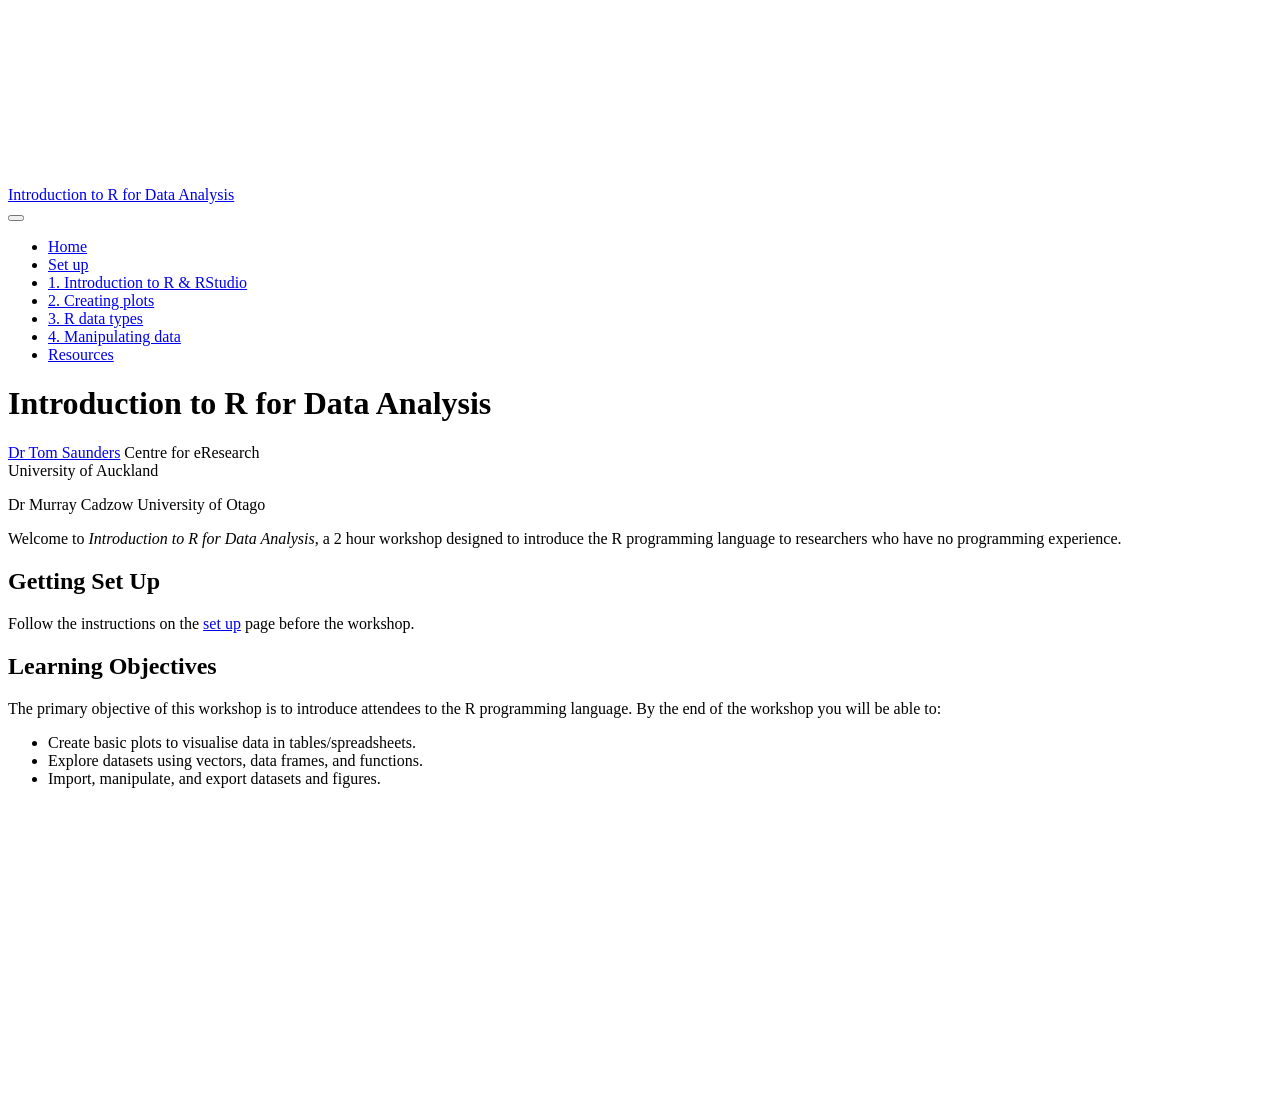
==== docs/index.html @ 5dd029f7 "Render site" ====
<!DOCTYPE html>
<html xmlns="http://www.w3.org/1999/xhtml" lang="en" xml:lang="en"><head>

<meta charset="utf-8">
<meta name="generator" content="quarto-1.6.40">

<meta name="viewport" content="width=device-width, initial-scale=1.0, user-scalable=yes">


<title>Introduction to R for Data Analysis</title>
<style>
code{white-space: pre-wrap;}
span.smallcaps{font-variant: small-caps;}
div.columns{display: flex; gap: min(4vw, 1.5em);}
div.column{flex: auto; overflow-x: auto;}
div.hanging-indent{margin-left: 1.5em; text-indent: -1.5em;}
ul.task-list{list-style: none;}
ul.task-list li input[type="checkbox"] {
  width: 0.8em;
  margin: 0 0.8em 0.2em -1em; /* quarto-specific, see https://github.com/quarto-dev/quarto-cli/issues/4556 */ 
  vertical-align: middle;
}
</style>


<script src="site_libs/quarto-nav/quarto-nav.js"></script>
<script src="site_libs/quarto-nav/headroom.min.js"></script>
<script src="site_libs/clipboard/clipboard.min.js"></script>
<script src="site_libs/quarto-search/autocomplete.umd.js"></script>
<script src="site_libs/quarto-search/fuse.min.js"></script>
<script src="site_libs/quarto-search/quarto-search.js"></script>
<meta name="quarto:offset" content="./">
<script src="site_libs/quarto-html/quarto.js"></script>
<script src="site_libs/quarto-html/popper.min.js"></script>
<script src="site_libs/quarto-html/tippy.umd.min.js"></script>
<script src="site_libs/quarto-html/anchor.min.js"></script>
<link href="site_libs/quarto-html/tippy.css" rel="stylesheet">
<link href="site_libs/quarto-html/quarto-syntax-highlighting-549806ee2085284f45b00abea8c6df48.css" rel="stylesheet" id="quarto-text-highlighting-styles">
<script src="site_libs/bootstrap/bootstrap.min.js"></script>
<link href="site_libs/bootstrap/bootstrap-icons.css" rel="stylesheet">
<link href="site_libs/bootstrap/bootstrap-d4be639c637f3db3c684c66cefad7e0c.min.css" rel="stylesheet" append-hash="true" id="quarto-bootstrap" data-mode="light">
<script id="quarto-search-options" type="application/json">{
  "location": "navbar",
  "copy-button": false,
  "collapse-after": 3,
  "panel-placement": "end",
  "type": "overlay",
  "limit": 50,
  "keyboard-shortcut": [
    "f",
    "/",
    "s"
  ],
  "show-item-context": false,
  "language": {
    "search-no-results-text": "No results",
    "search-matching-documents-text": "matching documents",
    "search-copy-link-title": "Copy link to search",
    "search-hide-matches-text": "Hide additional matches",
    "search-more-match-text": "more match in this document",
    "search-more-matches-text": "more matches in this document",
    "search-clear-button-title": "Clear",
    "search-text-placeholder": "",
    "search-detached-cancel-button-title": "Cancel",
    "search-submit-button-title": "Submit",
    "search-label": "Search"
  }
}</script>


</head>

<body class="nav-fixed fullcontent">

<div id="quarto-search-results"></div>
  <header id="quarto-header" class="headroom fixed-top">
    <nav class="navbar navbar-expand-lg " data-bs-theme="dark">
      <div class="navbar-container container-fluid">
      <div class="navbar-brand-container mx-auto">
    <a class="navbar-brand" href="./index.html">
    <span class="navbar-title">Introduction to R for Data Analysis</span>
    </a>
  </div>
            <div id="quarto-search" class="" title="Search"></div>
          <button class="navbar-toggler" type="button" data-bs-toggle="collapse" data-bs-target="#navbarCollapse" aria-controls="navbarCollapse" role="menu" aria-expanded="false" aria-label="Toggle navigation" onclick="if (window.quartoToggleHeadroom) { window.quartoToggleHeadroom(); }">
  <span class="navbar-toggler-icon"></span>
</button>
          <div class="collapse navbar-collapse" id="navbarCollapse">
            <ul class="navbar-nav navbar-nav-scroll me-auto">
  <li class="nav-item">
    <a class="nav-link active" href="./index.html" aria-current="page"> 
<span class="menu-text">Home</span></a>
  </li>  
  <li class="nav-item">
    <a class="nav-link" href="./setup.html"> 
<span class="menu-text">Set up</span></a>
  </li>  
  <li class="nav-item">
    <a class="nav-link" href="./01_rstudio.html"> 
<span class="menu-text">1. Introduction to R &amp; RStudio</span></a>
  </li>  
  <li class="nav-item">
    <a class="nav-link" href="./02_ggplot.html"> 
<span class="menu-text">2. Creating plots</span></a>
  </li>  
  <li class="nav-item">
    <a class="nav-link" href="./03_explore.html"> 
<span class="menu-text">3. R data types</span></a>
  </li>  
  <li class="nav-item">
    <a class="nav-link" href="./04_dplyr.html"> 
<span class="menu-text">4. Manipulating data</span></a>
  </li>  
  <li class="nav-item">
    <a class="nav-link" href="./resources.html"> 
<span class="menu-text">Resources</span></a>
  </li>  
</ul>
          </div> <!-- /navcollapse -->
            <div class="quarto-navbar-tools">
</div>
      </div> <!-- /container-fluid -->
    </nav>
</header>
<!-- content -->
<div id="quarto-content" class="quarto-container page-columns page-rows-contents page-layout-article page-navbar">
<!-- sidebar -->
<!-- margin-sidebar -->
    
<!-- main -->
<main class="content" id="quarto-document-content">

<header id="title-block-header" class="quarto-title-block default">
<div class="quarto-title">
<h1 class="title">Introduction to R for Data Analysis</h1>
</div>



<div class="quarto-title-meta">

    
  
    
  </div>
  


</header>


<p><a href="https://profiles.auckland.ac.nz/tom-saunders">Dr Tom Saunders</a> Centre for eResearch<br>
University of Auckland</p>
<p>Dr Murray Cadzow University of Otago</p>
<p>Welcome to <em>Introduction to R for Data Analysis</em>, a 2 hour workshop designed to introduce the R programming language to researchers who have no programming experience.</p>
<section id="getting-set-up" class="level1">
<h1>Getting Set Up</h1>
<p>Follow the instructions on the <a href="setup.html">set up</a> page before the workshop.</p>
</section>
<section id="learning-objectives" class="level1">
<h1>Learning Objectives</h1>
<p>The primary objective of this workshop is to introduce attendees to the R programming language. By the end of the workshop you will be able to:</p>
<ul>
<li>Create basic plots to visualise data in tables/spreadsheets.</li>
<li>Explore datasets using vectors, data frames, and functions.</li>
<li>Import, manipulate, and export datasets and figures.</li>
</ul>


</section>

</main> <!-- /main -->
<script id="quarto-html-after-body" type="application/javascript">
window.document.addEventListener("DOMContentLoaded", function (event) {
  const toggleBodyColorMode = (bsSheetEl) => {
    const mode = bsSheetEl.getAttribute("data-mode");
    const bodyEl = window.document.querySelector("body");
    if (mode === "dark") {
      bodyEl.classList.add("quarto-dark");
      bodyEl.classList.remove("quarto-light");
    } else {
      bodyEl.classList.add("quarto-light");
      bodyEl.classList.remove("quarto-dark");
    }
  }
  const toggleBodyColorPrimary = () => {
    const bsSheetEl = window.document.querySelector("link#quarto-bootstrap");
    if (bsSheetEl) {
      toggleBodyColorMode(bsSheetEl);
    }
  }
  toggleBodyColorPrimary();  
  const icon = "";
  const anchorJS = new window.AnchorJS();
  anchorJS.options = {
    placement: 'right',
    icon: icon
  };
  anchorJS.add('.anchored');
  const isCodeAnnotation = (el) => {
    for (const clz of el.classList) {
      if (clz.startsWith('code-annotation-')) {                     
        return true;
      }
    }
    return false;
  }
  const onCopySuccess = function(e) {
    // button target
    const button = e.trigger;
    // don't keep focus
    button.blur();
    // flash "checked"
    button.classList.add('code-copy-button-checked');
    var currentTitle = button.getAttribute("title");
    button.setAttribute("title", "Copied!");
    let tooltip;
    if (window.bootstrap) {
      button.setAttribute("data-bs-toggle", "tooltip");
      button.setAttribute("data-bs-placement", "left");
      button.setAttribute("data-bs-title", "Copied!");
      tooltip = new bootstrap.Tooltip(button, 
        { trigger: "manual", 
          customClass: "code-copy-button-tooltip",
          offset: [0, -8]});
      tooltip.show();    
    }
    setTimeout(function() {
      if (tooltip) {
        tooltip.hide();
        button.removeAttribute("data-bs-title");
        button.removeAttribute("data-bs-toggle");
        button.removeAttribute("data-bs-placement");
      }
      button.setAttribute("title", currentTitle);
      button.classList.remove('code-copy-button-checked');
    }, 1000);
    // clear code selection
    e.clearSelection();
  }
  const getTextToCopy = function(trigger) {
      const codeEl = trigger.previousElementSibling.cloneNode(true);
      for (const childEl of codeEl.children) {
        if (isCodeAnnotation(childEl)) {
          childEl.remove();
        }
      }
      return codeEl.innerText;
  }
  const clipboard = new window.ClipboardJS('.code-copy-button:not([data-in-quarto-modal])', {
    text: getTextToCopy
  });
  clipboard.on('success', onCopySuccess);
  if (window.document.getElementById('quarto-embedded-source-code-modal')) {
    const clipboardModal = new window.ClipboardJS('.code-copy-button[data-in-quarto-modal]', {
      text: getTextToCopy,
      container: window.document.getElementById('quarto-embedded-source-code-modal')
    });
    clipboardModal.on('success', onCopySuccess);
  }
    var localhostRegex = new RegExp(/^(?:http|https):\/\/localhost\:?[0-9]*\//);
    var mailtoRegex = new RegExp(/^mailto:/);
      var filterRegex = new RegExp('/' + window.location.host + '/');
    var isInternal = (href) => {
        return filterRegex.test(href) || localhostRegex.test(href) || mailtoRegex.test(href);
    }
    // Inspect non-navigation links and adorn them if external
 	var links = window.document.querySelectorAll('a[href]:not(.nav-link):not(.navbar-brand):not(.toc-action):not(.sidebar-link):not(.sidebar-item-toggle):not(.pagination-link):not(.no-external):not([aria-hidden]):not(.dropdown-item):not(.quarto-navigation-tool):not(.about-link)');
    for (var i=0; i<links.length; i++) {
      const link = links[i];
      if (!isInternal(link.href)) {
        // undo the damage that might have been done by quarto-nav.js in the case of
        // links that we want to consider external
        if (link.dataset.originalHref !== undefined) {
          link.href = link.dataset.originalHref;
        }
      }
    }
  function tippyHover(el, contentFn, onTriggerFn, onUntriggerFn) {
    const config = {
      allowHTML: true,
      maxWidth: 500,
      delay: 100,
      arrow: false,
      appendTo: function(el) {
          return el.parentElement;
      },
      interactive: true,
      interactiveBorder: 10,
      theme: 'quarto',
      placement: 'bottom-start',
    };
    if (contentFn) {
      config.content = contentFn;
    }
    if (onTriggerFn) {
      config.onTrigger = onTriggerFn;
    }
    if (onUntriggerFn) {
      config.onUntrigger = onUntriggerFn;
    }
    window.tippy(el, config); 
  }
  const noterefs = window.document.querySelectorAll('a[role="doc-noteref"]');
  for (var i=0; i<noterefs.length; i++) {
    const ref = noterefs[i];
    tippyHover(ref, function() {
      // use id or data attribute instead here
      let href = ref.getAttribute('data-footnote-href') || ref.getAttribute('href');
      try { href = new URL(href).hash; } catch {}
      const id = href.replace(/^#\/?/, "");
      const note = window.document.getElementById(id);
      if (note) {
        return note.innerHTML;
      } else {
        return "";
      }
    });
  }
  const xrefs = window.document.querySelectorAll('a.quarto-xref');
  const processXRef = (id, note) => {
    // Strip column container classes
    const stripColumnClz = (el) => {
      el.classList.remove("page-full", "page-columns");
      if (el.children) {
        for (const child of el.children) {
          stripColumnClz(child);
        }
      }
    }
    stripColumnClz(note)
    if (id === null || id.startsWith('sec-')) {
      // Special case sections, only their first couple elements
      const container = document.createElement("div");
      if (note.children && note.children.length > 2) {
        container.appendChild(note.children[0].cloneNode(true));
        for (let i = 1; i < note.children.length; i++) {
          const child = note.children[i];
          if (child.tagName === "P" && child.innerText === "") {
            continue;
          } else {
            container.appendChild(child.cloneNode(true));
            break;
          }
        }
        if (window.Quarto?.typesetMath) {
          window.Quarto.typesetMath(container);
        }
        return container.innerHTML
      } else {
        if (window.Quarto?.typesetMath) {
          window.Quarto.typesetMath(note);
        }
        return note.innerHTML;
      }
    } else {
      // Remove any anchor links if they are present
      const anchorLink = note.querySelector('a.anchorjs-link');
      if (anchorLink) {
        anchorLink.remove();
      }
      if (window.Quarto?.typesetMath) {
        window.Quarto.typesetMath(note);
      }
      if (note.classList.contains("callout")) {
        return note.outerHTML;
      } else {
        return note.innerHTML;
      }
    }
  }
  for (var i=0; i<xrefs.length; i++) {
    const xref = xrefs[i];
    tippyHover(xref, undefined, function(instance) {
      instance.disable();
      let url = xref.getAttribute('href');
      let hash = undefined; 
      if (url.startsWith('#')) {
        hash = url;
      } else {
        try { hash = new URL(url).hash; } catch {}
      }
      if (hash) {
        const id = hash.replace(/^#\/?/, "");
        const note = window.document.getElementById(id);
        if (note !== null) {
          try {
            const html = processXRef(id, note.cloneNode(true));
            instance.setContent(html);
          } finally {
            instance.enable();
            instance.show();
          }
        } else {
          // See if we can fetch this
          fetch(url.split('#')[0])
          .then(res => res.text())
          .then(html => {
            const parser = new DOMParser();
            const htmlDoc = parser.parseFromString(html, "text/html");
            const note = htmlDoc.getElementById(id);
            if (note !== null) {
              const html = processXRef(id, note);
              instance.setContent(html);
            } 
          }).finally(() => {
            instance.enable();
            instance.show();
          });
        }
      } else {
        // See if we can fetch a full url (with no hash to target)
        // This is a special case and we should probably do some content thinning / targeting
        fetch(url)
        .then(res => res.text())
        .then(html => {
          const parser = new DOMParser();
          const htmlDoc = parser.parseFromString(html, "text/html");
          const note = htmlDoc.querySelector('main.content');
          if (note !== null) {
            // This should only happen for chapter cross references
            // (since there is no id in the URL)
            // remove the first header
            if (note.children.length > 0 && note.children[0].tagName === "HEADER") {
              note.children[0].remove();
            }
            const html = processXRef(null, note);
            instance.setContent(html);
          } 
        }).finally(() => {
          instance.enable();
          instance.show();
        });
      }
    }, function(instance) {
    });
  }
      let selectedAnnoteEl;
      const selectorForAnnotation = ( cell, annotation) => {
        let cellAttr = 'data-code-cell="' + cell + '"';
        let lineAttr = 'data-code-annotation="' +  annotation + '"';
        const selector = 'span[' + cellAttr + '][' + lineAttr + ']';
        return selector;
      }
      const selectCodeLines = (annoteEl) => {
        const doc = window.document;
        const targetCell = annoteEl.getAttribute("data-target-cell");
        const targetAnnotation = annoteEl.getAttribute("data-target-annotation");
        const annoteSpan = window.document.querySelector(selectorForAnnotation(targetCell, targetAnnotation));
        const lines = annoteSpan.getAttribute("data-code-lines").split(",");
        const lineIds = lines.map((line) => {
          return targetCell + "-" + line;
        })
        let top = null;
        let height = null;
        let parent = null;
        if (lineIds.length > 0) {
            //compute the position of the single el (top and bottom and make a div)
            const el = window.document.getElementById(lineIds[0]);
            top = el.offsetTop;
            height = el.offsetHeight;
            parent = el.parentElement.parentElement;
          if (lineIds.length > 1) {
            const lastEl = window.document.getElementById(lineIds[lineIds.length - 1]);
            const bottom = lastEl.offsetTop + lastEl.offsetHeight;
            height = bottom - top;
          }
          if (top !== null && height !== null && parent !== null) {
            // cook up a div (if necessary) and position it 
            let div = window.document.getElementById("code-annotation-line-highlight");
            if (div === null) {
              div = window.document.createElement("div");
              div.setAttribute("id", "code-annotation-line-highlight");
              div.style.position = 'absolute';
              parent.appendChild(div);
            }
            div.style.top = top - 2 + "px";
            div.style.height = height + 4 + "px";
            div.style.left = 0;
            let gutterDiv = window.document.getElementById("code-annotation-line-highlight-gutter");
            if (gutterDiv === null) {
              gutterDiv = window.document.createElement("div");
              gutterDiv.setAttribute("id", "code-annotation-line-highlight-gutter");
              gutterDiv.style.position = 'absolute';
              const codeCell = window.document.getElementById(targetCell);
              const gutter = codeCell.querySelector('.code-annotation-gutter');
              gutter.appendChild(gutterDiv);
            }
            gutterDiv.style.top = top - 2 + "px";
            gutterDiv.style.height = height + 4 + "px";
          }
          selectedAnnoteEl = annoteEl;
        }
      };
      const unselectCodeLines = () => {
        const elementsIds = ["code-annotation-line-highlight", "code-annotation-line-highlight-gutter"];
        elementsIds.forEach((elId) => {
          const div = window.document.getElementById(elId);
          if (div) {
            div.remove();
          }
        });
        selectedAnnoteEl = undefined;
      };
        // Handle positioning of the toggle
    window.addEventListener(
      "resize",
      throttle(() => {
        elRect = undefined;
        if (selectedAnnoteEl) {
          selectCodeLines(selectedAnnoteEl);
        }
      }, 10)
    );
    function throttle(fn, ms) {
    let throttle = false;
    let timer;
      return (...args) => {
        if(!throttle) { // first call gets through
            fn.apply(this, args);
            throttle = true;
        } else { // all the others get throttled
            if(timer) clearTimeout(timer); // cancel #2
            timer = setTimeout(() => {
              fn.apply(this, args);
              timer = throttle = false;
            }, ms);
        }
      };
    }
      // Attach click handler to the DT
      const annoteDls = window.document.querySelectorAll('dt[data-target-cell]');
      for (const annoteDlNode of annoteDls) {
        annoteDlNode.addEventListener('click', (event) => {
          const clickedEl = event.target;
          if (clickedEl !== selectedAnnoteEl) {
            unselectCodeLines();
            const activeEl = window.document.querySelector('dt[data-target-cell].code-annotation-active');
            if (activeEl) {
              activeEl.classList.remove('code-annotation-active');
            }
            selectCodeLines(clickedEl);
            clickedEl.classList.add('code-annotation-active');
          } else {
            // Unselect the line
            unselectCodeLines();
            clickedEl.classList.remove('code-annotation-active');
          }
        });
      }
  const findCites = (el) => {
    const parentEl = el.parentElement;
    if (parentEl) {
      const cites = parentEl.dataset.cites;
      if (cites) {
        return {
          el,
          cites: cites.split(' ')
        };
      } else {
        return findCites(el.parentElement)
      }
    } else {
      return undefined;
    }
  };
  var bibliorefs = window.document.querySelectorAll('a[role="doc-biblioref"]');
  for (var i=0; i<bibliorefs.length; i++) {
    const ref = bibliorefs[i];
    const citeInfo = findCites(ref);
    if (citeInfo) {
      tippyHover(citeInfo.el, function() {
        var popup = window.document.createElement('div');
        citeInfo.cites.forEach(function(cite) {
          var citeDiv = window.document.createElement('div');
          citeDiv.classList.add('hanging-indent');
          citeDiv.classList.add('csl-entry');
          var biblioDiv = window.document.getElementById('ref-' + cite);
          if (biblioDiv) {
            citeDiv.innerHTML = biblioDiv.innerHTML;
          }
          popup.appendChild(citeDiv);
        });
        return popup.innerHTML;
      });
    }
  }
});
</script>
</div> <!-- /content -->




</body></html>
---- docs/site_libs/quarto-html/tippy.css ----
.tippy-box[data-animation=fade][data-state=hidden]{opacity:0}[data-tippy-root]{max-width:calc(100vw - 10px)}.tippy-box{position:relative;background-color:#333;color:#fff;border-radius:4px;font-size:14px;line-height:1.4;white-space:normal;outline:0;transition-property:transform,visibility,opacity}.tippy-box[data-placement^=top]>.tippy-arrow{bottom:0}.tippy-box[data-placement^=top]>.tippy-arrow:before{bottom:-7px;left:0;border-width:8px 8px 0;border-top-color:initial;transform-origin:center top}.tippy-box[data-placement^=bottom]>.tippy-arrow{top:0}.tippy-box[data-placement^=bottom]>.tippy-arrow:before{top:-7px;left:0;border-width:0 8px 8px;border-bottom-color:initial;transform-origin:center bottom}.tippy-box[data-placement^=left]>.tippy-arrow{right:0}.tippy-box[data-placement^=left]>.tippy-arrow:before{border-width:8px 0 8px 8px;border-left-color:initial;right:-7px;transform-origin:center left}.tippy-box[data-placement^=right]>.tippy-arrow{left:0}.tippy-box[data-placement^=right]>.tippy-arrow:before{left:-7px;border-width:8px 8px 8px 0;border-right-color:initial;transform-origin:center right}.tippy-box[data-inertia][data-state=visible]{transition-timing-function:cubic-bezier(.54,1.5,.38,1.11)}.tippy-arrow{width:16px;height:16px;color:#333}.tippy-arrow:before{content:"";position:absolute;border-color:transparent;border-style:solid}.tippy-content{position:relative;padding:5px 9px;z-index:1}
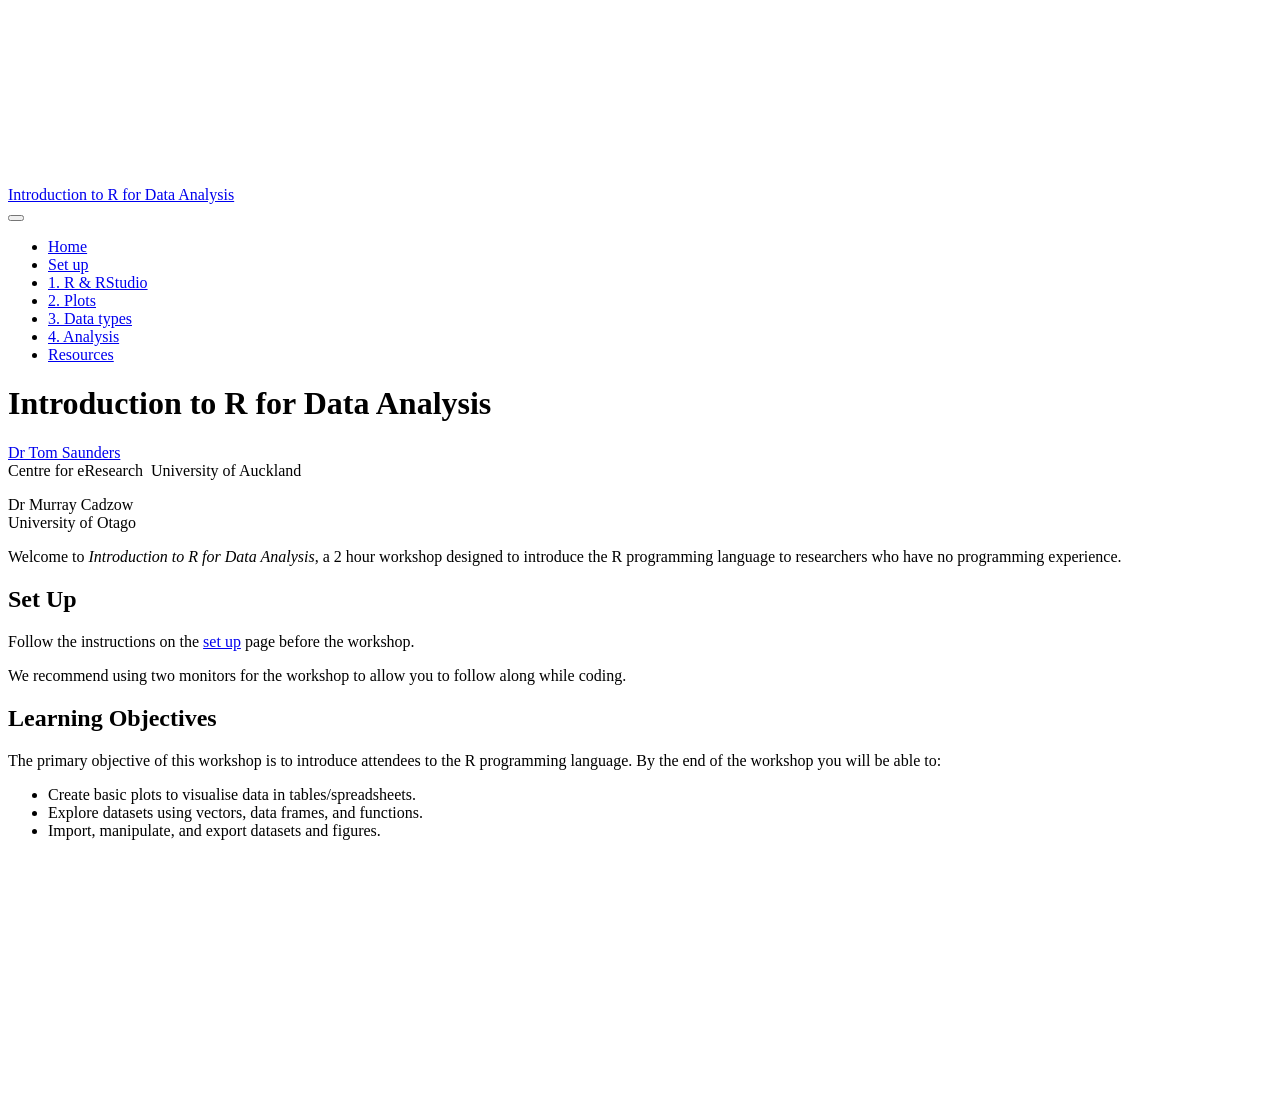
==== commit dfc80a4e: "Couple of tweaks" ====
--- a/docs/index.html
+++ b/docs/index.html
@@ -97,19 +97,19 @@
   </li>  
   <li class="nav-item">
     <a class="nav-link" href="./01_rstudio.html"> 
-<span class="menu-text">1. Introduction to R &amp; RStudio</span></a>
+<span class="menu-text">1. R &amp; RStudio</span></a>
   </li>  
   <li class="nav-item">
     <a class="nav-link" href="./02_ggplot.html"> 
-<span class="menu-text">2. Creating plots</span></a>
+<span class="menu-text">2. Plots</span></a>
   </li>  
   <li class="nav-item">
     <a class="nav-link" href="./03_explore.html"> 
-<span class="menu-text">3. R data types</span></a>
+<span class="menu-text">3. Data types</span></a>
   </li>  
   <li class="nav-item">
     <a class="nav-link" href="./04_dplyr.html"> 
-<span class="menu-text">4. Manipulating data</span></a>
+<span class="menu-text">4. Analysis</span></a>
   </li>  
   <li class="nav-item">
     <a class="nav-link" href="./resources.html"> 
@@ -149,13 +149,15 @@
 </header>
 
 
-<p><a href="https://profiles.auckland.ac.nz/tom-saunders">Dr Tom Saunders</a> Centre for eResearch<br>
-University of Auckland</p>
-<p>Dr Murray Cadzow University of Otago</p>
+<p><a href="https://profiles.auckland.ac.nz/tom-saunders">Dr Tom Saunders</a><br>
+Centre for eResearch&nbsp; University of Auckland</p>
+<p>Dr Murray Cadzow<br>
+University of Otago</p>
 <p>Welcome to <em>Introduction to R for Data Analysis</em>, a 2 hour workshop designed to introduce the R programming language to researchers who have no programming experience.</p>
-<section id="getting-set-up" class="level1">
-<h1>Getting Set Up</h1>
+<section id="set-up" class="level1">
+<h1>Set Up</h1>
 <p>Follow the instructions on the <a href="setup.html">set up</a> page before the workshop.</p>
+<p>We recommend using two monitors for the workshop to allow you to follow along while coding.</p>
 </section>
 <section id="learning-objectives" class="level1">
 <h1>Learning Objectives</h1>
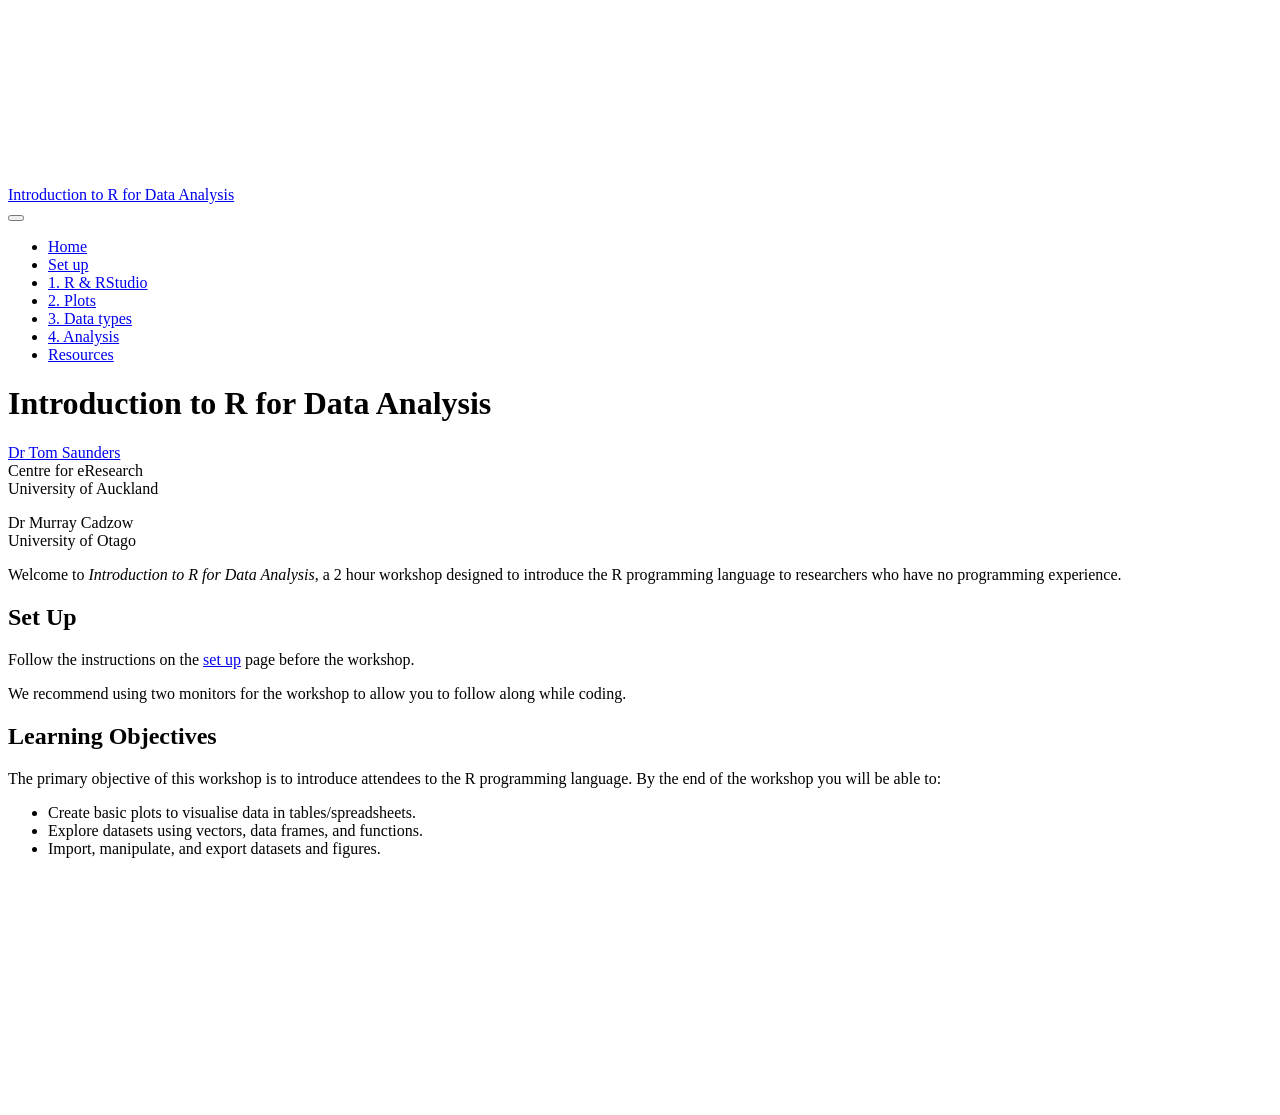
==== commit 160d02a0: "Typo" ====
--- a/docs/index.html
+++ b/docs/index.html
@@ -150,7 +150,8 @@
 
 
 <p><a href="https://profiles.auckland.ac.nz/tom-saunders">Dr Tom Saunders</a><br>
-Centre for eResearch&nbsp; University of Auckland</p>
+Centre for eResearch<br>
+University of Auckland</p>
 <p>Dr Murray Cadzow<br>
 University of Otago</p>
 <p>Welcome to <em>Introduction to R for Data Analysis</em>, a 2 hour workshop designed to introduce the R programming language to researchers who have no programming experience.</p>
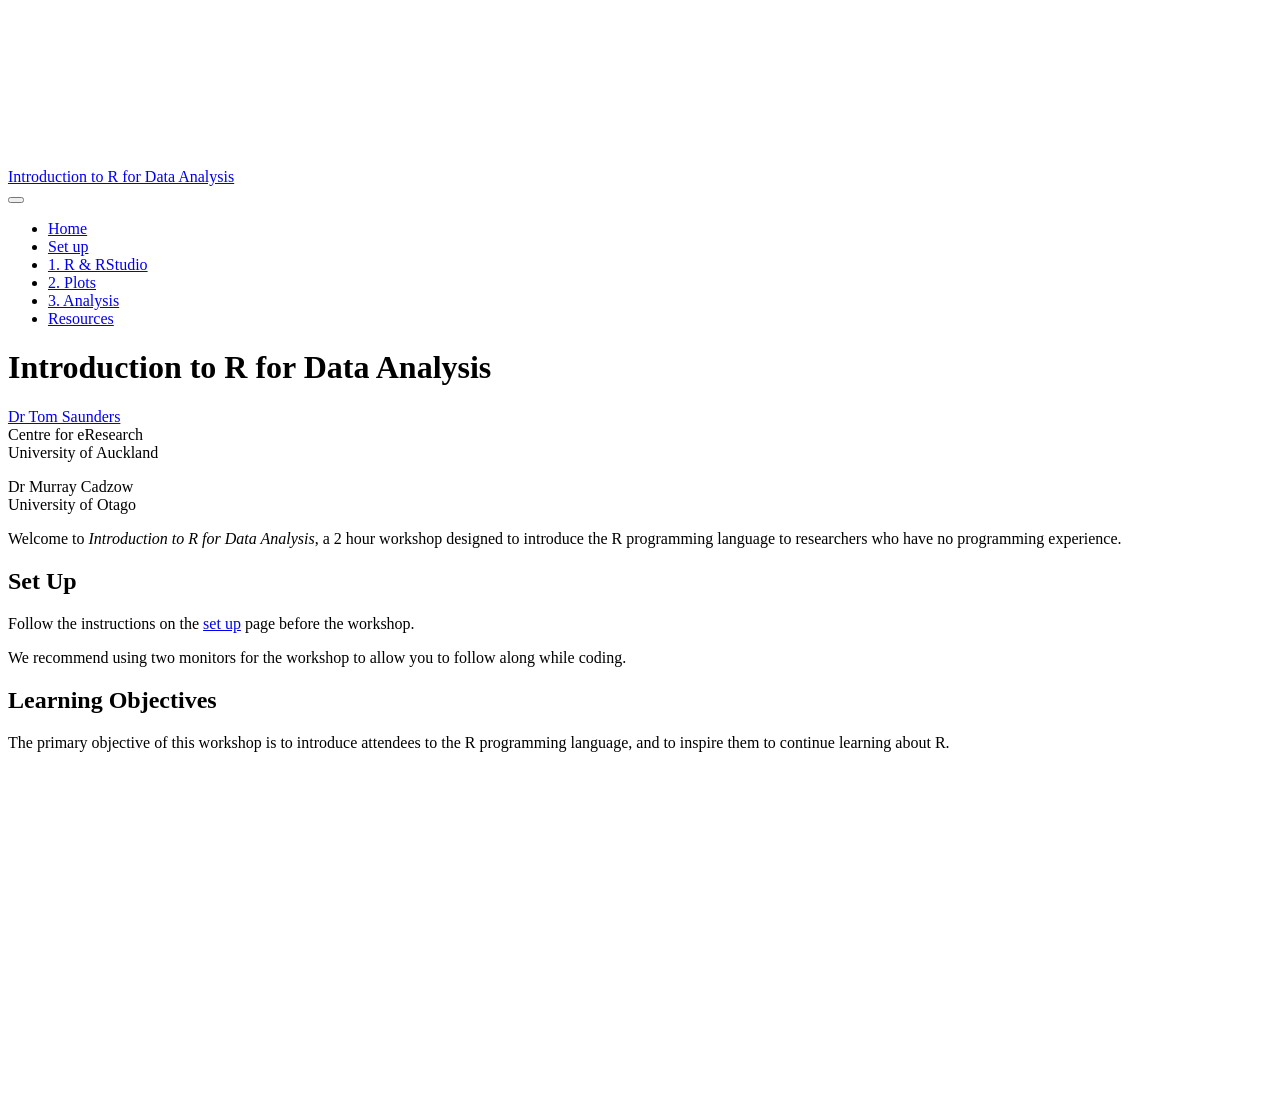
==== commit 4cde4c96: "Simplify lesson" ====
--- a/docs/index.html
+++ b/docs/index.html
@@ -104,12 +104,8 @@
 <span class="menu-text">2. Plots</span></a>
   </li>  
   <li class="nav-item">
-    <a class="nav-link" href="./03_explore.html"> 
-<span class="menu-text">3. Data types</span></a>
-  </li>  
-  <li class="nav-item">
-    <a class="nav-link" href="./04_dplyr.html"> 
-<span class="menu-text">4. Analysis</span></a>
+    <a class="nav-link" href="./03_dplyr.html"> 
+<span class="menu-text">3. Analysis</span></a>
   </li>  
   <li class="nav-item">
     <a class="nav-link" href="./resources.html"> 
@@ -162,12 +158,7 @@
 </section>
 <section id="learning-objectives" class="level1">
 <h1>Learning Objectives</h1>
-<p>The primary objective of this workshop is to introduce attendees to the R programming language. By the end of the workshop you will be able to:</p>
-<ul>
-<li>Create basic plots to visualise data in tables/spreadsheets.</li>
-<li>Explore datasets using vectors, data frames, and functions.</li>
-<li>Import, manipulate, and export datasets and figures.</li>
-</ul>
+<p>The primary objective of this workshop is to introduce attendees to the R programming language, and to inspire them to continue learning about R.</p>
 
 
 </section>
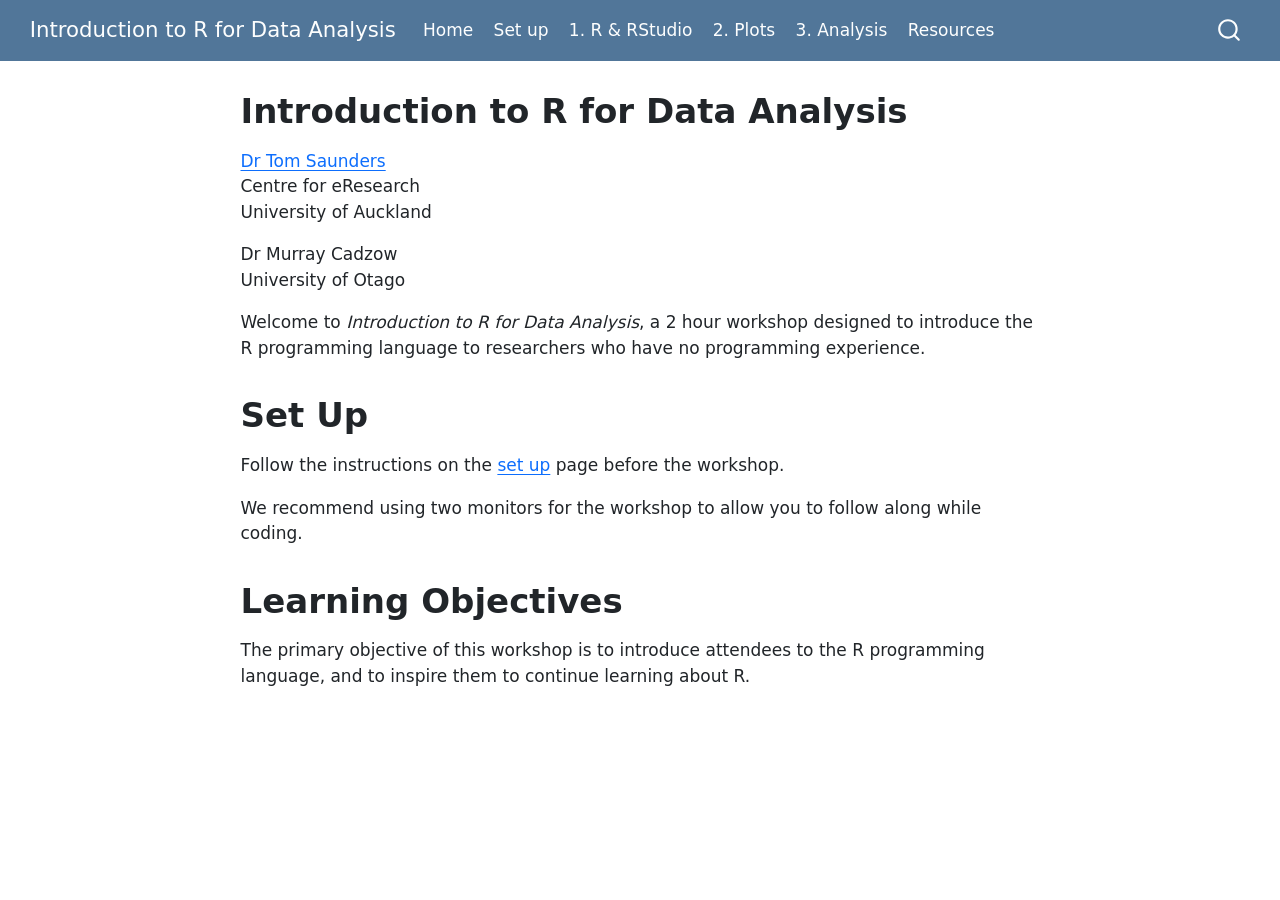
==== commit 22f73d2d: "data type section" ====
--- a/docs/index.html
+++ b/docs/index.html
@@ -2,13 +2,16 @@
 <html xmlns="http://www.w3.org/1999/xhtml" lang="en" xml:lang="en"><head>
 
 <meta charset="utf-8">
-<meta name="generator" content="quarto-1.6.40">
+<meta name="generator" content="quarto-1.9.38">
 
 <meta name="viewport" content="width=device-width, initial-scale=1.0, user-scalable=yes">
 
 
 <title>Introduction to R for Data Analysis</title>
 <style>
+/* Default styles provided by pandoc.
+** See https://pandoc.org/MANUAL.html#variables-for-html for config info.
+*/
 code{white-space: pre-wrap;}
 span.smallcaps{font-variant: small-caps;}
 div.columns{display: flex; gap: min(4vw, 1.5em);}
@@ -30,15 +33,16 @@
 <script src="site_libs/quarto-search/fuse.min.js"></script>
 <script src="site_libs/quarto-search/quarto-search.js"></script>
 <meta name="quarto:offset" content="./">
-<script src="site_libs/quarto-html/quarto.js"></script>
+<script src="site_libs/quarto-html/quarto.js" type="module"></script>
+<script src="site_libs/quarto-html/tabsets/tabsets.js" type="module"></script>
 <script src="site_libs/quarto-html/popper.min.js"></script>
 <script src="site_libs/quarto-html/tippy.umd.min.js"></script>
 <script src="site_libs/quarto-html/anchor.min.js"></script>
 <link href="site_libs/quarto-html/tippy.css" rel="stylesheet">
-<link href="site_libs/quarto-html/quarto-syntax-highlighting-549806ee2085284f45b00abea8c6df48.css" rel="stylesheet" id="quarto-text-highlighting-styles">
+<link href="site_libs/quarto-html/quarto-syntax-highlighting-15634bcf2e68342d4ad2dfa704d543f6.css" rel="stylesheet" id="quarto-text-highlighting-styles">
 <script src="site_libs/bootstrap/bootstrap.min.js"></script>
 <link href="site_libs/bootstrap/bootstrap-icons.css" rel="stylesheet">
-<link href="site_libs/bootstrap/bootstrap-d4be639c637f3db3c684c66cefad7e0c.min.css" rel="stylesheet" append-hash="true" id="quarto-bootstrap" data-mode="light">
+<link href="site_libs/bootstrap/bootstrap-79ee1b8d469bca23da5155d1015718ac.min.css" rel="stylesheet" append-hash="true" id="quarto-bootstrap" data-mode="light">
 <script id="quarto-search-options" type="application/json">{
   "location": "navbar",
   "copy-button": false,
@@ -70,7 +74,7 @@
 
 </head>
 
-<body class="nav-fixed fullcontent">
+<body class="nav-fixed fullcontent quarto-light">
 
 <div id="quarto-search-results"></div>
   <header id="quarto-header" class="headroom fixed-top">
@@ -165,236 +169,243 @@
 
 </main> <!-- /main -->
 <script id="quarto-html-after-body" type="application/javascript">
-window.document.addEventListener("DOMContentLoaded", function (event) {
-  const toggleBodyColorMode = (bsSheetEl) => {
-    const mode = bsSheetEl.getAttribute("data-mode");
-    const bodyEl = window.document.querySelector("body");
-    if (mode === "dark") {
-      bodyEl.classList.add("quarto-dark");
-      bodyEl.classList.remove("quarto-light");
-    } else {
-      bodyEl.classList.add("quarto-light");
-      bodyEl.classList.remove("quarto-dark");
-    }
-  }
-  const toggleBodyColorPrimary = () => {
-    const bsSheetEl = window.document.querySelector("link#quarto-bootstrap");
-    if (bsSheetEl) {
-      toggleBodyColorMode(bsSheetEl);
-    }
-  }
-  toggleBodyColorPrimary();  
-  const icon = "";
-  const anchorJS = new window.AnchorJS();
-  anchorJS.options = {
-    placement: 'right',
-    icon: icon
-  };
-  anchorJS.add('.anchored');
-  const isCodeAnnotation = (el) => {
-    for (const clz of el.classList) {
-      if (clz.startsWith('code-annotation-')) {                     
-        return true;
-      }
-    }
-    return false;
-  }
-  const onCopySuccess = function(e) {
-    // button target
-    const button = e.trigger;
-    // don't keep focus
-    button.blur();
-    // flash "checked"
-    button.classList.add('code-copy-button-checked');
-    var currentTitle = button.getAttribute("title");
-    button.setAttribute("title", "Copied!");
-    let tooltip;
-    if (window.bootstrap) {
-      button.setAttribute("data-bs-toggle", "tooltip");
-      button.setAttribute("data-bs-placement", "left");
-      button.setAttribute("data-bs-title", "Copied!");
-      tooltip = new bootstrap.Tooltip(button, 
-        { trigger: "manual", 
-          customClass: "code-copy-button-tooltip",
-          offset: [0, -8]});
-      tooltip.show();    
-    }
-    setTimeout(function() {
-      if (tooltip) {
-        tooltip.hide();
-        button.removeAttribute("data-bs-title");
-        button.removeAttribute("data-bs-toggle");
-        button.removeAttribute("data-bs-placement");
-      }
-      button.setAttribute("title", currentTitle);
-      button.classList.remove('code-copy-button-checked');
-    }, 1000);
-    // clear code selection
-    e.clearSelection();
-  }
-  const getTextToCopy = function(trigger) {
-      const codeEl = trigger.previousElementSibling.cloneNode(true);
+  window.document.addEventListener("DOMContentLoaded", function (event) {
+    const icon = "";
+    const anchorJS = new window.AnchorJS();
+    anchorJS.options = {
+      placement: 'right',
+      icon: icon
+    };
+    anchorJS.add('.anchored');
+    const isCodeAnnotation = (el) => {
+      for (const clz of el.classList) {
+        if (clz.startsWith('code-annotation-')) {                     
+          return true;
+        }
+      }
+      return false;
+    }
+    const onCopySuccess = function(e) {
+      // button target
+      const button = e.trigger;
+      // don't keep focus
+      button.blur();
+      // flash "checked"
+      button.classList.add('code-copy-button-checked');
+      var currentTitle = button.getAttribute("title");
+      button.setAttribute("title", "Copied!");
+      let tooltip;
+      if (window.bootstrap) {
+        button.setAttribute("data-bs-toggle", "tooltip");
+        button.setAttribute("data-bs-placement", "left");
+        button.setAttribute("data-bs-title", "Copied!");
+        tooltip = new bootstrap.Tooltip(button, 
+          { trigger: "manual", 
+            customClass: "code-copy-button-tooltip",
+            offset: [0, -8]});
+        tooltip.show();    
+      }
+      setTimeout(function() {
+        if (tooltip) {
+          tooltip.hide();
+          button.removeAttribute("data-bs-title");
+          button.removeAttribute("data-bs-toggle");
+          button.removeAttribute("data-bs-placement");
+        }
+        button.setAttribute("title", currentTitle);
+        button.classList.remove('code-copy-button-checked');
+      }, 1000);
+      // clear code selection
+      e.clearSelection();
+    }
+    const getTextToCopy = function(trigger) {
+      const outerScaffold = trigger.parentElement.cloneNode(true);
+      const codeEl = outerScaffold.querySelector('code');
       for (const childEl of codeEl.children) {
         if (isCodeAnnotation(childEl)) {
           childEl.remove();
         }
       }
       return codeEl.innerText;
-  }
-  const clipboard = new window.ClipboardJS('.code-copy-button:not([data-in-quarto-modal])', {
-    text: getTextToCopy
-  });
-  clipboard.on('success', onCopySuccess);
-  if (window.document.getElementById('quarto-embedded-source-code-modal')) {
-    const clipboardModal = new window.ClipboardJS('.code-copy-button[data-in-quarto-modal]', {
-      text: getTextToCopy,
-      container: window.document.getElementById('quarto-embedded-source-code-modal')
+    }
+    const clipboard = new window.ClipboardJS('.code-copy-button:not([data-in-quarto-modal])', {
+      text: getTextToCopy
     });
-    clipboardModal.on('success', onCopySuccess);
-  }
-    var localhostRegex = new RegExp(/^(?:http|https):\/\/localhost\:?[0-9]*\//);
-    var mailtoRegex = new RegExp(/^mailto:/);
-      var filterRegex = new RegExp('/' + window.location.host + '/');
-    var isInternal = (href) => {
-        return filterRegex.test(href) || localhostRegex.test(href) || mailtoRegex.test(href);
-    }
-    // Inspect non-navigation links and adorn them if external
- 	var links = window.document.querySelectorAll('a[href]:not(.nav-link):not(.navbar-brand):not(.toc-action):not(.sidebar-link):not(.sidebar-item-toggle):not(.pagination-link):not(.no-external):not([aria-hidden]):not(.dropdown-item):not(.quarto-navigation-tool):not(.about-link)');
-    for (var i=0; i<links.length; i++) {
-      const link = links[i];
-      if (!isInternal(link.href)) {
-        // undo the damage that might have been done by quarto-nav.js in the case of
-        // links that we want to consider external
-        if (link.dataset.originalHref !== undefined) {
-          link.href = link.dataset.originalHref;
-        }
-      }
-    }
-  function tippyHover(el, contentFn, onTriggerFn, onUntriggerFn) {
-    const config = {
-      allowHTML: true,
-      maxWidth: 500,
-      delay: 100,
-      arrow: false,
-      appendTo: function(el) {
-          return el.parentElement;
-      },
-      interactive: true,
-      interactiveBorder: 10,
-      theme: 'quarto',
-      placement: 'bottom-start',
-    };
-    if (contentFn) {
-      config.content = contentFn;
-    }
-    if (onTriggerFn) {
-      config.onTrigger = onTriggerFn;
-    }
-    if (onUntriggerFn) {
-      config.onUntrigger = onUntriggerFn;
-    }
-    window.tippy(el, config); 
-  }
-  const noterefs = window.document.querySelectorAll('a[role="doc-noteref"]');
-  for (var i=0; i<noterefs.length; i++) {
-    const ref = noterefs[i];
-    tippyHover(ref, function() {
-      // use id or data attribute instead here
-      let href = ref.getAttribute('data-footnote-href') || ref.getAttribute('href');
-      try { href = new URL(href).hash; } catch {}
-      const id = href.replace(/^#\/?/, "");
-      const note = window.document.getElementById(id);
-      if (note) {
-        return note.innerHTML;
+    clipboard.on('success', onCopySuccess);
+    if (window.document.getElementById('quarto-embedded-source-code-modal')) {
+      const clipboardModal = new window.ClipboardJS('.code-copy-button[data-in-quarto-modal]', {
+        text: getTextToCopy,
+        container: window.document.getElementById('quarto-embedded-source-code-modal')
+      });
+      clipboardModal.on('success', onCopySuccess);
+    }
+      var localhostRegex = new RegExp(/^(?:http|https):\/\/localhost\:?[0-9]*\//);
+      var mailtoRegex = new RegExp(/^mailto:/);
+        var filterRegex = new RegExp('/' + window.location.host + '/');
+      var isInternal = (href) => {
+          return filterRegex.test(href) || localhostRegex.test(href) || mailtoRegex.test(href);
+      }
+      // Inspect non-navigation links and adorn them if external
+     var links = window.document.querySelectorAll('a[href]:not(.nav-link):not(.navbar-brand):not(.toc-action):not(.sidebar-link):not(.sidebar-item-toggle):not(.pagination-link):not(.no-external):not([aria-hidden]):not(.dropdown-item):not(.quarto-navigation-tool):not(.about-link)');
+      for (var i=0; i<links.length; i++) {
+        const link = links[i];
+        if (!isInternal(link.href)) {
+          // undo the damage that might have been done by quarto-nav.js in the case of
+          // links that we want to consider external
+          if (link.dataset.originalHref !== undefined) {
+            link.href = link.dataset.originalHref;
+          }
+        }
+      }
+    function tippyHover(el, contentFn, onTriggerFn, onUntriggerFn) {
+      const config = {
+        allowHTML: true,
+        maxWidth: 500,
+        delay: 100,
+        arrow: false,
+        appendTo: function(el) {
+            return el.parentElement;
+        },
+        interactive: true,
+        interactiveBorder: 10,
+        theme: 'quarto',
+        placement: 'bottom-start',
+      };
+      if (contentFn) {
+        config.content = contentFn;
+      }
+      if (onTriggerFn) {
+        config.onTrigger = onTriggerFn;
+      }
+      if (onUntriggerFn) {
+        config.onUntrigger = onUntriggerFn;
+      }
+      window.tippy(el, config); 
+    }
+    const noterefs = window.document.querySelectorAll('a[role="doc-noteref"]');
+    for (var i=0; i<noterefs.length; i++) {
+      const ref = noterefs[i];
+      tippyHover(ref, function() {
+        // use id or data attribute instead here
+        let href = ref.getAttribute('data-footnote-href') || ref.getAttribute('href');
+        try { href = new URL(href).hash; } catch {}
+        const id = href.replace(/^#\/?/, "");
+        const note = window.document.getElementById(id);
+        if (note) {
+          return note.innerHTML;
+        } else {
+          return "";
+        }
+      });
+    }
+    const xrefs = window.document.querySelectorAll('a.quarto-xref');
+    const processXRef = (id, note) => {
+      // Strip column container classes
+      const stripColumnClz = (el) => {
+        el.classList.remove("page-full", "page-columns");
+        if (el.children) {
+          for (const child of el.children) {
+            stripColumnClz(child);
+          }
+        }
+      }
+      stripColumnClz(note)
+      if (id === null || id.startsWith('sec-')) {
+        // Special case sections, only their first couple elements
+        const container = document.createElement("div");
+        if (note.children && note.children.length > 2) {
+          container.appendChild(note.children[0].cloneNode(true));
+          for (let i = 1; i < note.children.length; i++) {
+            const child = note.children[i];
+            if (child.tagName === "P" && child.innerText === "") {
+              continue;
+            } else {
+              container.appendChild(child.cloneNode(true));
+              break;
+            }
+          }
+          if (window.Quarto?.typesetMath) {
+            window.Quarto.typesetMath(container);
+          }
+          return container.innerHTML
+        } else {
+          if (window.Quarto?.typesetMath) {
+            window.Quarto.typesetMath(note);
+          }
+          return note.innerHTML;
+        }
       } else {
-        return "";
-      }
-    });
-  }
-  const xrefs = window.document.querySelectorAll('a.quarto-xref');
-  const processXRef = (id, note) => {
-    // Strip column container classes
-    const stripColumnClz = (el) => {
-      el.classList.remove("page-full", "page-columns");
-      if (el.children) {
-        for (const child of el.children) {
-          stripColumnClz(child);
-        }
-      }
-    }
-    stripColumnClz(note)
-    if (id === null || id.startsWith('sec-')) {
-      // Special case sections, only their first couple elements
-      const container = document.createElement("div");
-      if (note.children && note.children.length > 2) {
-        container.appendChild(note.children[0].cloneNode(true));
-        for (let i = 1; i < note.children.length; i++) {
-          const child = note.children[i];
-          if (child.tagName === "P" && child.innerText === "") {
-            continue;
-          } else {
-            container.appendChild(child.cloneNode(true));
-            break;
-          }
-        }
-        if (window.Quarto?.typesetMath) {
-          window.Quarto.typesetMath(container);
-        }
-        return container.innerHTML
-      } else {
+        // Remove any anchor links if they are present
+        const anchorLink = note.querySelector('a.anchorjs-link');
+        if (anchorLink) {
+          anchorLink.remove();
+        }
         if (window.Quarto?.typesetMath) {
           window.Quarto.typesetMath(note);
         }
-        return note.innerHTML;
-      }
-    } else {
-      // Remove any anchor links if they are present
-      const anchorLink = note.querySelector('a.anchorjs-link');
-      if (anchorLink) {
-        anchorLink.remove();
-      }
-      if (window.Quarto?.typesetMath) {
-        window.Quarto.typesetMath(note);
-      }
-      if (note.classList.contains("callout")) {
-        return note.outerHTML;
-      } else {
-        return note.innerHTML;
-      }
-    }
-  }
-  for (var i=0; i<xrefs.length; i++) {
-    const xref = xrefs[i];
-    tippyHover(xref, undefined, function(instance) {
-      instance.disable();
-      let url = xref.getAttribute('href');
-      let hash = undefined; 
-      if (url.startsWith('#')) {
-        hash = url;
-      } else {
-        try { hash = new URL(url).hash; } catch {}
-      }
-      if (hash) {
-        const id = hash.replace(/^#\/?/, "");
-        const note = window.document.getElementById(id);
-        if (note !== null) {
-          try {
-            const html = processXRef(id, note.cloneNode(true));
-            instance.setContent(html);
-          } finally {
-            instance.enable();
-            instance.show();
-          }
+        if (note.classList.contains("callout")) {
+          return note.outerHTML;
         } else {
-          // See if we can fetch this
-          fetch(url.split('#')[0])
+          return note.innerHTML;
+        }
+      }
+    }
+    for (var i=0; i<xrefs.length; i++) {
+      const xref = xrefs[i];
+      tippyHover(xref, undefined, function(instance) {
+        instance.disable();
+        let url = xref.getAttribute('href');
+        let hash = undefined; 
+        if (url.startsWith('#')) {
+          hash = url;
+        } else {
+          try { hash = new URL(url).hash; } catch {}
+        }
+        if (hash) {
+          const id = hash.replace(/^#\/?/, "");
+          const note = window.document.getElementById(id);
+          if (note !== null) {
+            try {
+              const html = processXRef(id, note.cloneNode(true));
+              instance.setContent(html);
+            } finally {
+              instance.enable();
+              instance.show();
+            }
+          } else {
+            // See if we can fetch this
+            fetch(url.split('#')[0])
+            .then(res => res.text())
+            .then(html => {
+              const parser = new DOMParser();
+              const htmlDoc = parser.parseFromString(html, "text/html");
+              const note = htmlDoc.getElementById(id);
+              if (note !== null) {
+                const html = processXRef(id, note);
+                instance.setContent(html);
+              } 
+            }).finally(() => {
+              instance.enable();
+              instance.show();
+            });
+          }
+        } else {
+          // See if we can fetch a full url (with no hash to target)
+          // This is a special case and we should probably do some content thinning / targeting
+          fetch(url)
           .then(res => res.text())
           .then(html => {
             const parser = new DOMParser();
             const htmlDoc = parser.parseFromString(html, "text/html");
-            const note = htmlDoc.getElementById(id);
+            const note = htmlDoc.querySelector('main.content');
             if (note !== null) {
-              const html = processXRef(id, note);
+              // This should only happen for chapter cross references
+              // (since there is no id in the URL)
+              // remove the first header
+              if (note.children.length > 0 && note.children[0].tagName === "HEADER") {
+                note.children[0].remove();
+              }
+              const html = processXRef(null, note);
               instance.setContent(html);
             } 
           }).finally(() => {
@@ -402,185 +413,161 @@
             instance.show();
           });
         }
+      }, function(instance) {
+      });
+    }
+        let selectedAnnoteEl;
+        const selectorForAnnotation = ( cell, annotation) => {
+          let cellAttr = 'data-code-cell="' + cell + '"';
+          let lineAttr = 'data-code-annotation="' +  annotation + '"';
+          const selector = 'span[' + cellAttr + '][' + lineAttr + ']';
+          return selector;
+        }
+        const selectCodeLines = (annoteEl) => {
+          const doc = window.document;
+          const targetCell = annoteEl.getAttribute("data-target-cell");
+          const targetAnnotation = annoteEl.getAttribute("data-target-annotation");
+          const annoteSpan = window.document.querySelector(selectorForAnnotation(targetCell, targetAnnotation));
+          const lines = annoteSpan.getAttribute("data-code-lines").split(",");
+          const lineIds = lines.map((line) => {
+            return targetCell + "-" + line;
+          })
+          let top = null;
+          let height = null;
+          let parent = null;
+          if (lineIds.length > 0) {
+              //compute the position of the single el (top and bottom and make a div)
+              const el = window.document.getElementById(lineIds[0]);
+              top = el.offsetTop;
+              height = el.offsetHeight;
+              parent = el.parentElement.parentElement;
+            if (lineIds.length > 1) {
+              const lastEl = window.document.getElementById(lineIds[lineIds.length - 1]);
+              const bottom = lastEl.offsetTop + lastEl.offsetHeight;
+              height = bottom - top;
+            }
+            if (top !== null && height !== null && parent !== null) {
+              // cook up a div (if necessary) and position it 
+              let div = window.document.getElementById("code-annotation-line-highlight");
+              if (div === null) {
+                div = window.document.createElement("div");
+                div.setAttribute("id", "code-annotation-line-highlight");
+                div.style.position = 'absolute';
+                parent.appendChild(div);
+              }
+              div.style.top = top - 2 + "px";
+              div.style.height = height + 4 + "px";
+              div.style.left = 0;
+              let gutterDiv = window.document.getElementById("code-annotation-line-highlight-gutter");
+              if (gutterDiv === null) {
+                gutterDiv = window.document.createElement("div");
+                gutterDiv.setAttribute("id", "code-annotation-line-highlight-gutter");
+                gutterDiv.style.position = 'absolute';
+                const codeCell = window.document.getElementById(targetCell);
+                const gutter = codeCell.querySelector('.code-annotation-gutter');
+                gutter.appendChild(gutterDiv);
+              }
+              gutterDiv.style.top = top - 2 + "px";
+              gutterDiv.style.height = height + 4 + "px";
+            }
+            selectedAnnoteEl = annoteEl;
+          }
+        };
+        const unselectCodeLines = () => {
+          const elementsIds = ["code-annotation-line-highlight", "code-annotation-line-highlight-gutter"];
+          elementsIds.forEach((elId) => {
+            const div = window.document.getElementById(elId);
+            if (div) {
+              div.remove();
+            }
+          });
+          selectedAnnoteEl = undefined;
+        };
+          // Handle positioning of the toggle
+      window.addEventListener(
+        "resize",
+        throttle(() => {
+          elRect = undefined;
+          if (selectedAnnoteEl) {
+            selectCodeLines(selectedAnnoteEl);
+          }
+        }, 10)
+      );
+      function throttle(fn, ms) {
+      let throttle = false;
+      let timer;
+        return (...args) => {
+          if(!throttle) { // first call gets through
+              fn.apply(this, args);
+              throttle = true;
+          } else { // all the others get throttled
+              if(timer) clearTimeout(timer); // cancel #2
+              timer = setTimeout(() => {
+                fn.apply(this, args);
+                timer = throttle = false;
+              }, ms);
+          }
+        };
+      }
+        // Attach click handler to the DT
+        const annoteDls = window.document.querySelectorAll('dt[data-target-cell]');
+        for (const annoteDlNode of annoteDls) {
+          annoteDlNode.addEventListener('click', (event) => {
+            const clickedEl = event.target;
+            if (clickedEl !== selectedAnnoteEl) {
+              unselectCodeLines();
+              const activeEl = window.document.querySelector('dt[data-target-cell].code-annotation-active');
+              if (activeEl) {
+                activeEl.classList.remove('code-annotation-active');
+              }
+              selectCodeLines(clickedEl);
+              clickedEl.classList.add('code-annotation-active');
+            } else {
+              // Unselect the line
+              unselectCodeLines();
+              clickedEl.classList.remove('code-annotation-active');
+            }
+          });
+        }
+    const findCites = (el) => {
+      const parentEl = el.parentElement;
+      if (parentEl) {
+        const cites = parentEl.dataset.cites;
+        if (cites) {
+          return {
+            el,
+            cites: cites.split(' ')
+          };
+        } else {
+          return findCites(el.parentElement)
+        }
       } else {
-        // See if we can fetch a full url (with no hash to target)
-        // This is a special case and we should probably do some content thinning / targeting
-        fetch(url)
-        .then(res => res.text())
-        .then(html => {
-          const parser = new DOMParser();
-          const htmlDoc = parser.parseFromString(html, "text/html");
-          const note = htmlDoc.querySelector('main.content');
-          if (note !== null) {
-            // This should only happen for chapter cross references
-            // (since there is no id in the URL)
-            // remove the first header
-            if (note.children.length > 0 && note.children[0].tagName === "HEADER") {
-              note.children[0].remove();
-            }
-            const html = processXRef(null, note);
-            instance.setContent(html);
-          } 
-        }).finally(() => {
-          instance.enable();
-          instance.show();
+        return undefined;
+      }
+    };
+    var bibliorefs = window.document.querySelectorAll('a[role="doc-biblioref"]');
+    for (var i=0; i<bibliorefs.length; i++) {
+      const ref = bibliorefs[i];
+      const citeInfo = findCites(ref);
+      if (citeInfo) {
+        tippyHover(citeInfo.el, function() {
+          var popup = window.document.createElement('div');
+          citeInfo.cites.forEach(function(cite) {
+            var citeDiv = window.document.createElement('div');
+            citeDiv.classList.add('hanging-indent');
+            citeDiv.classList.add('csl-entry');
+            var biblioDiv = window.document.getElementById('ref-' + cite);
+            if (biblioDiv) {
+              citeDiv.innerHTML = biblioDiv.innerHTML;
+            }
+            popup.appendChild(citeDiv);
+          });
+          return popup.innerHTML;
         });
       }
-    }, function(instance) {
-    });
-  }
-      let selectedAnnoteEl;
-      const selectorForAnnotation = ( cell, annotation) => {
-        let cellAttr = 'data-code-cell="' + cell + '"';
-        let lineAttr = 'data-code-annotation="' +  annotation + '"';
-        const selector = 'span[' + cellAttr + '][' + lineAttr + ']';
-        return selector;
-      }
-      const selectCodeLines = (annoteEl) => {
-        const doc = window.document;
-        const targetCell = annoteEl.getAttribute("data-target-cell");
-        const targetAnnotation = annoteEl.getAttribute("data-target-annotation");
-        const annoteSpan = window.document.querySelector(selectorForAnnotation(targetCell, targetAnnotation));
-        const lines = annoteSpan.getAttribute("data-code-lines").split(",");
-        const lineIds = lines.map((line) => {
-          return targetCell + "-" + line;
-        })
-        let top = null;
-        let height = null;
-        let parent = null;
-        if (lineIds.length > 0) {
-            //compute the position of the single el (top and bottom and make a div)
-            const el = window.document.getElementById(lineIds[0]);
-            top = el.offsetTop;
-            height = el.offsetHeight;
-            parent = el.parentElement.parentElement;
-          if (lineIds.length > 1) {
-            const lastEl = window.document.getElementById(lineIds[lineIds.length - 1]);
-            const bottom = lastEl.offsetTop + lastEl.offsetHeight;
-            height = bottom - top;
-          }
-          if (top !== null && height !== null && parent !== null) {
-            // cook up a div (if necessary) and position it 
-            let div = window.document.getElementById("code-annotation-line-highlight");
-            if (div === null) {
-              div = window.document.createElement("div");
-              div.setAttribute("id", "code-annotation-line-highlight");
-              div.style.position = 'absolute';
-              parent.appendChild(div);
-            }
-            div.style.top = top - 2 + "px";
-            div.style.height = height + 4 + "px";
-            div.style.left = 0;
-            let gutterDiv = window.document.getElementById("code-annotation-line-highlight-gutter");
-            if (gutterDiv === null) {
-              gutterDiv = window.document.createElement("div");
-              gutterDiv.setAttribute("id", "code-annotation-line-highlight-gutter");
-              gutterDiv.style.position = 'absolute';
-              const codeCell = window.document.getElementById(targetCell);
-              const gutter = codeCell.querySelector('.code-annotation-gutter');
-              gutter.appendChild(gutterDiv);
-            }
-            gutterDiv.style.top = top - 2 + "px";
-            gutterDiv.style.height = height + 4 + "px";
-          }
-          selectedAnnoteEl = annoteEl;
-        }
-      };
-      const unselectCodeLines = () => {
-        const elementsIds = ["code-annotation-line-highlight", "code-annotation-line-highlight-gutter"];
-        elementsIds.forEach((elId) => {
-          const div = window.document.getElementById(elId);
-          if (div) {
-            div.remove();
-          }
-        });
-        selectedAnnoteEl = undefined;
-      };
-        // Handle positioning of the toggle
-    window.addEventListener(
-      "resize",
-      throttle(() => {
-        elRect = undefined;
-        if (selectedAnnoteEl) {
-          selectCodeLines(selectedAnnoteEl);
-        }
-      }, 10)
-    );
-    function throttle(fn, ms) {
-    let throttle = false;
-    let timer;
-      return (...args) => {
-        if(!throttle) { // first call gets through
-            fn.apply(this, args);
-            throttle = true;
-        } else { // all the others get throttled
-            if(timer) clearTimeout(timer); // cancel #2
-            timer = setTimeout(() => {
-              fn.apply(this, args);
-              timer = throttle = false;
-            }, ms);
-        }
-      };
-    }
-      // Attach click handler to the DT
-      const annoteDls = window.document.querySelectorAll('dt[data-target-cell]');
-      for (const annoteDlNode of annoteDls) {
-        annoteDlNode.addEventListener('click', (event) => {
-          const clickedEl = event.target;
-          if (clickedEl !== selectedAnnoteEl) {
-            unselectCodeLines();
-            const activeEl = window.document.querySelector('dt[data-target-cell].code-annotation-active');
-            if (activeEl) {
-              activeEl.classList.remove('code-annotation-active');
-            }
-            selectCodeLines(clickedEl);
-            clickedEl.classList.add('code-annotation-active');
-          } else {
-            // Unselect the line
-            unselectCodeLines();
-            clickedEl.classList.remove('code-annotation-active');
-          }
-        });
-      }
-  const findCites = (el) => {
-    const parentEl = el.parentElement;
-    if (parentEl) {
-      const cites = parentEl.dataset.cites;
-      if (cites) {
-        return {
-          el,
-          cites: cites.split(' ')
-        };
-      } else {
-        return findCites(el.parentElement)
-      }
-    } else {
-      return undefined;
-    }
-  };
-  var bibliorefs = window.document.querySelectorAll('a[role="doc-biblioref"]');
-  for (var i=0; i<bibliorefs.length; i++) {
-    const ref = bibliorefs[i];
-    const citeInfo = findCites(ref);
-    if (citeInfo) {
-      tippyHover(citeInfo.el, function() {
-        var popup = window.document.createElement('div');
-        citeInfo.cites.forEach(function(cite) {
-          var citeDiv = window.document.createElement('div');
-          citeDiv.classList.add('hanging-indent');
-          citeDiv.classList.add('csl-entry');
-          var biblioDiv = window.document.getElementById('ref-' + cite);
-          if (biblioDiv) {
-            citeDiv.innerHTML = biblioDiv.innerHTML;
-          }
-          popup.appendChild(citeDiv);
-        });
-        return popup.innerHTML;
-      });
-    }
-  }
-});
-</script>
+    }
+  });
+  </script>
 </div> <!-- /content -->
 
 
--- a/docs/site_libs/quarto-html/quarto-syntax-highlighting-15634bcf2e68342d4ad2dfa704d543f6.css
+++ b/docs/site_libs/quarto-html/quarto-syntax-highlighting-15634bcf2e68342d4ad2dfa704d543f6.css
@@ -0,0 +1,236 @@
+/* quarto syntax highlight colors */
+:root {
+  --quarto-hl-ot-color: #003B4F;
+  --quarto-hl-at-color: #657422;
+  --quarto-hl-ss-color: #20794D;
+  --quarto-hl-an-color: #5E5E5E;
+  --quarto-hl-fu-color: #4758AB;
+  --quarto-hl-st-color: #20794D;
+  --quarto-hl-cf-color: #003B4F;
+  --quarto-hl-op-color: #5E5E5E;
+  --quarto-hl-er-color: #AD0000;
+  --quarto-hl-bn-color: #AD0000;
+  --quarto-hl-al-color: #AD0000;
+  --quarto-hl-va-color: #111111;
+  --quarto-hl-bu-color: inherit;
+  --quarto-hl-ex-color: inherit;
+  --quarto-hl-pp-color: #AD0000;
+  --quarto-hl-in-color: #5E5E5E;
+  --quarto-hl-vs-color: #20794D;
+  --quarto-hl-wa-color: #5E5E5E;
+  --quarto-hl-do-color: #5E5E5E;
+  --quarto-hl-im-color: #00769E;
+  --quarto-hl-ch-color: #20794D;
+  --quarto-hl-dt-color: #AD0000;
+  --quarto-hl-fl-color: #AD0000;
+  --quarto-hl-co-color: #5E5E5E;
+  --quarto-hl-cv-color: #5E5E5E;
+  --quarto-hl-cn-color: #8f5902;
+  --quarto-hl-sc-color: #5E5E5E;
+  --quarto-hl-dv-color: #AD0000;
+  --quarto-hl-kw-color: #003B4F;
+}
+
+/* other quarto variables */
+:root {
+  --quarto-font-monospace: SFMono-Regular, Menlo, Monaco, Consolas, "Liberation Mono", "Courier New", monospace;
+}
+
+/* syntax highlight based on Pandoc's rules */
+pre > code.sourceCode > span {
+  color: #003B4F;
+}
+
+code.sourceCode > span {
+  color: #003B4F;
+}
+
+div.sourceCode,
+div.sourceCode pre.sourceCode {
+  color: #003B4F;
+}
+
+/* Normal */
+code span {
+  color: #003B4F;
+}
+
+/* Alert */
+code span.al {
+  color: #AD0000;
+  font-style: inherit;
+}
+
+/* Annotation */
+code span.an {
+  color: #5E5E5E;
+  font-style: inherit;
+}
+
+/* Attribute */
+code span.at {
+  color: #657422;
+  font-style: inherit;
+}
+
+/* BaseN */
+code span.bn {
+  color: #AD0000;
+  font-style: inherit;
+}
+
+/* BuiltIn */
+code span.bu {
+  font-style: inherit;
+}
+
+/* ControlFlow */
+code span.cf {
+  color: #003B4F;
+  font-weight: bold;
+  font-style: inherit;
+}
+
+/* Char */
+code span.ch {
+  color: #20794D;
+  font-style: inherit;
+}
+
+/* Constant */
+code span.cn {
+  color: #8f5902;
+  font-style: inherit;
+}
+
+/* Comment */
+code span.co {
+  color: #5E5E5E;
+  font-style: inherit;
+}
+
+/* CommentVar */
+code span.cv {
+  color: #5E5E5E;
+  font-style: italic;
+}
+
+/* Documentation */
+code span.do {
+  color: #5E5E5E;
+  font-style: italic;
+}
+
+/* DataType */
+code span.dt {
+  color: #AD0000;
+  font-style: inherit;
+}
+
+/* DecVal */
+code span.dv {
+  color: #AD0000;
+  font-style: inherit;
+}
+
+/* Error */
+code span.er {
+  color: #AD0000;
+  font-style: inherit;
+}
+
+/* Extension */
+code span.ex {
+  font-style: inherit;
+}
+
+/* Float */
+code span.fl {
+  color: #AD0000;
+  font-style: inherit;
+}
+
+/* Function */
+code span.fu {
+  color: #4758AB;
+  font-style: inherit;
+}
+
+/* Import */
+code span.im {
+  color: #00769E;
+  font-style: inherit;
+}
+
+/* Information */
+code span.in {
+  color: #5E5E5E;
+  font-style: inherit;
+}
+
+/* Keyword */
+code span.kw {
+  color: #003B4F;
+  font-weight: bold;
+  font-style: inherit;
+}
+
+/* Operator */
+code span.op {
+  color: #5E5E5E;
+  font-style: inherit;
+}
+
+/* Other */
+code span.ot {
+  color: #003B4F;
+  font-style: inherit;
+}
+
+/* Preprocessor */
+code span.pp {
+  color: #AD0000;
+  font-style: inherit;
+}
+
+/* SpecialChar */
+code span.sc {
+  color: #5E5E5E;
+  font-style: inherit;
+}
+
+/* SpecialString */
+code span.ss {
+  color: #20794D;
+  font-style: inherit;
+}
+
+/* String */
+code span.st {
+  color: #20794D;
+  font-style: inherit;
+}
+
+/* Variable */
+code span.va {
+  color: #111111;
+  font-style: inherit;
+}
+
+/* VerbatimString */
+code span.vs {
+  color: #20794D;
+  font-style: inherit;
+}
+
+/* Warning */
+code span.wa {
+  color: #5E5E5E;
+  font-style: italic;
+}
+
+.prevent-inlining {
+  content: "</";
+}
+
+/*# sourceMappingURL=f23921c56f73e400b49028c9186a1aa0.css.map */
